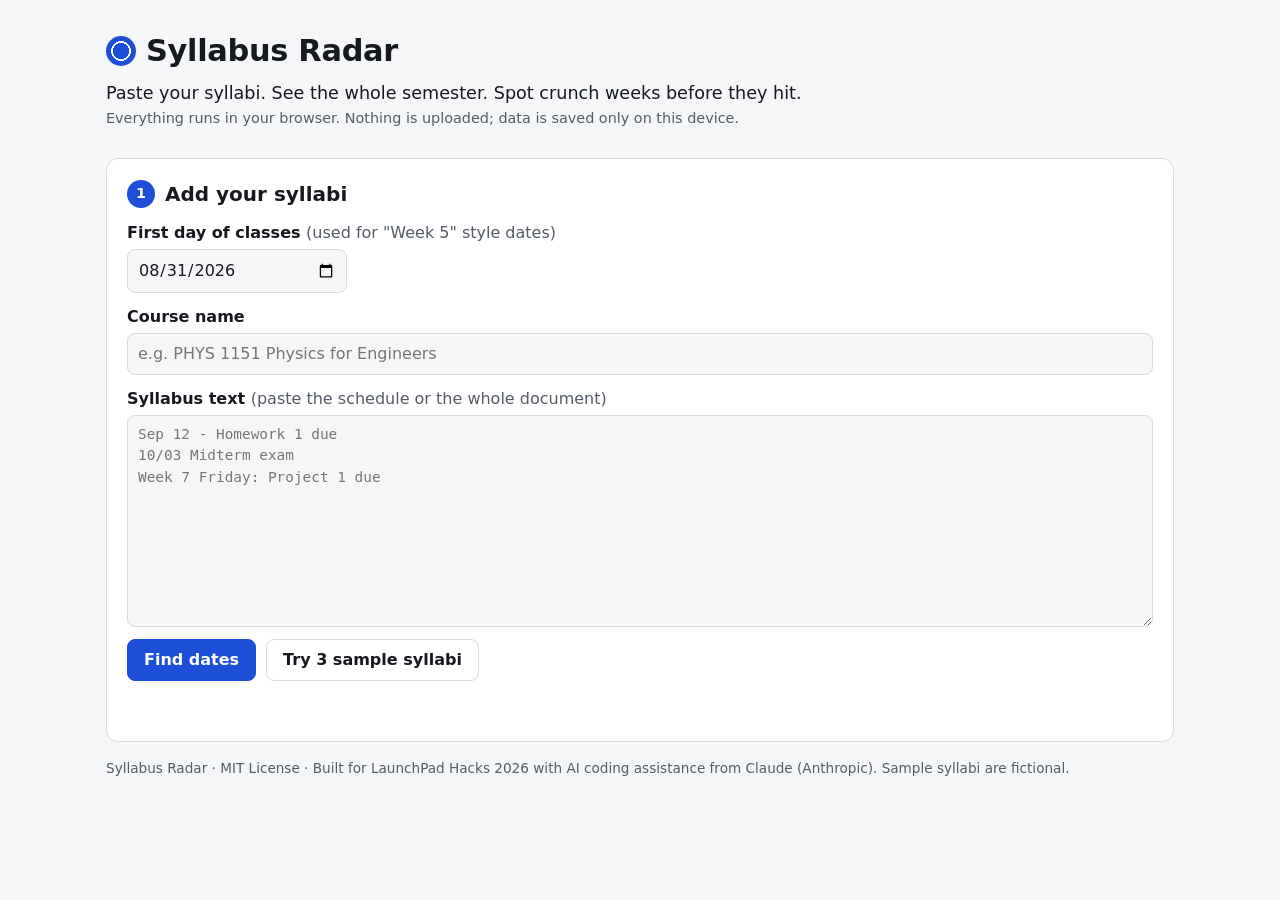
==== app/index.html @ d4526353 "Syllabus Radar: see your whole semester's deadlines by week (LaunchPad Hacks) Co-Authored-By: Claude" ====
<!doctype html>
<html lang="en">
<head>
<meta charset="utf-8">
<meta name="viewport" content="width=device-width, initial-scale=1">
<title>Syllabus Radar</title>
<meta name="description" content="Paste your syllabi, see your whole semester's workload by week, spot crunch weeks early, and export deadlines to your calendar. Runs entirely in your browser.">
<link rel="icon" href="data:image/svg+xml,%3Csvg xmlns='http://www.w3.org/2000/svg' viewBox='0 0 32 32'%3E%3Ccircle cx='16' cy='16' r='14' fill='%231d4ed8'/%3E%3Ccircle cx='16' cy='16' r='8' fill='none' stroke='white' stroke-width='2'/%3E%3Cpath d='M16 16 L27 9' stroke='white' stroke-width='2.5' stroke-linecap='round'/%3E%3C/svg%3E">
<link rel="stylesheet" href="styles.css">
</head>
<body>
<a class="skip" href="#main">Skip to content</a>
<header class="site">
  <div class="wrap">
    <h1><span class="logo" aria-hidden="true"></span>Syllabus Radar</h1>
    <p class="tag">Paste your syllabi. See the whole semester. Spot crunch weeks before they hit.</p>
    <p class="privacy">Everything runs in your browser. Nothing is uploaded; data is saved only on this device.</p>
  </div>
</header>

<main id="main" class="wrap">
  <section aria-labelledby="s1" class="card">
    <h2 id="s1"><span class="step">1</span> Add your syllabi</h2>
    <div class="row">
      <label for="termStart">First day of classes <span class="hint">(used for "Week 5" style dates)</span></label>
      <input type="date" id="termStart" required>
    </div>
    <div class="row">
      <label for="courseName">Course name</label>
      <input type="text" id="courseName" placeholder="e.g. PHYS 1151 Physics for Engineers" autocomplete="off">
    </div>
    <div class="row">
      <label for="syllabusText">Syllabus text <span class="hint">(paste the schedule or the whole document)</span></label>
      <textarea id="syllabusText" rows="9" placeholder="Sep 12 - Homework 1 due&#10;10/03 Midterm exam&#10;Week 7 Friday: Project 1 due"></textarea>
    </div>
    <div class="actions">
      <button type="button" id="addBtn" class="primary">Find dates</button>
      <button type="button" id="sampleBtn">Try 3 sample syllabi</button>
    </div>
    <ul id="courseList" class="chips" aria-label="Added courses"></ul>
    <p id="status" class="status" role="status" aria-live="polite"></p>
  </section>

  <section aria-labelledby="s2" class="card" id="radarCard" hidden>
    <h2 id="s2"><span class="step">2</span> Semester radar</h2>
    <p class="muted">Workload score per week: exam 5, project 4, quiz 2, homework 2, reading 1. Darker means heavier. Outlined weeks are crunch weeks.</p>
    <div class="heat-scroll" tabindex="0" role="region" aria-label="Workload heatmap, scrollable">
      <table class="heat" id="heat"></table>
    </div>
    <div class="legend" aria-hidden="true">
      <span>Light</span><i class="l0"></i><i class="l1"></i><i class="l2"></i><i class="l3"></i><i class="l4"></i><span>Heavy</span>
      <span class="crunch-key">Crunch week</span>
    </div>
    <div class="grid2">
      <div>
        <h3>Crunch weeks</h3>
        <ol id="crunchList" class="plain"></ol>
      </div>
      <div>
        <h3>Start early</h3>
        <p class="muted small">Suggested start dates: projects 14 days ahead, exams 7 days ahead.</p>
        <ol id="startList" class="plain"></ol>
      </div>
    </div>
  </section>

  <section aria-labelledby="s3" class="card" id="reviewCard" hidden>
    <h2 id="s3"><span class="step">3</span> Review the dates</h2>
    <p class="muted">The parser marks each item: <span class="conf high">high</span> explicit date, <span class="conf medium">medium</span> week + weekday or unclear type, <span class="conf low">low</span> guessed from a week number. Fix anything that looks wrong; changes update the radar.</p>
    <div class="actions">
      <label class="check"><input type="checkbox" id="onlyReview"> Show only items that need review</label>
      <button type="button" id="addRowBtn">Add item</button>
    </div>
    <div class="table-scroll">
      <table class="review" id="review">
        <caption class="sr-only">Extracted deadlines, editable</caption>
        <thead><tr><th scope="col">Date</th><th scope="col">Course</th><th scope="col">Item</th><th scope="col">Type</th><th scope="col">Check</th><th scope="col"><span class="sr-only">Delete</span></th></tr></thead>
        <tbody></tbody>
      </table>
    </div>
  </section>

  <section aria-labelledby="s4" class="card" id="exportCard" hidden>
    <h2 id="s4"><span class="step">4</span> Export</h2>
    <label class="check"><input type="checkbox" id="startReminders" checked> Also add "start" events for projects and exams</label>
    <div class="actions">
      <button type="button" id="icsBtn" class="primary">Download calendar (.ics)</button>
      <button type="button" id="csvBtn">Download spreadsheet (.csv)</button>
      <button type="button" id="clearBtn" class="danger">Clear all data</button>
    </div>
    <p class="muted small">The .ics file imports into Google Calendar, Apple Calendar and Outlook as all-day events.</p>
  </section>
</main>

<footer class="wrap foot">
  <p>Syllabus Radar &middot; MIT License &middot; Built for LaunchPad Hacks 2026 with AI coding assistance from Claude (Anthropic). Sample syllabi are fictional.</p>
</footer>
<script src="parser.js"></script>
<script src="samples.js"></script>
<script src="app.js"></script>
</body>
</html>
---- app/styles.css ----
:root {
  --bg: #f5f6f8; --surface: #ffffff; --text: #16191f; --muted: #535b68; --border: #d6dae1;
  --accent: #1d4ed8; --accent-ink: #ffffff; --focus: #f59e0b; --danger: #b42318;
  --h0: #eef1f5; --h1: #c7d7fb; --h2: #8fb0f5; --h3: #3461c9; --h4: #1e3fa8; --i1: #16191f; --i2: #0b1020; --i3: #ffffff; --i4: #ffffff;
  --crunch: #c2410c; --high: #1a7f37; --high-bg: #e6f4ea; --med: #8a5300; --med-bg: #fdf1dc; --low: #b42318; --low-bg: #fde8e6;
  color-scheme: light;
}
@media (prefers-color-scheme: dark) {
  :root:not([data-theme="light"]) {
    --bg: #0f1216; --surface: #181c22; --text: #e8eaee; --muted: #a4abb6; --border: #2e343d;
    --accent: #6b9bff; --accent-ink: #0b1020; --danger: #ff8a80;
    --h0: #20252c; --h1: #1f3466; --h2: #2c4d99; --h3: #3a62bd; --h4: #8db0ff; --i1: #e8eaee; --i2: #ffffff; --i3: #ffffff; --i4: #0b1020;
    --crunch: #fb923c; --high: #6fdc8c; --high-bg: #12301c; --med: #f5c26b; --med-bg: #3a2a0c; --low: #ff9b91; --low-bg: #3d1512;
    color-scheme: dark;
  }
}
:root[data-theme="dark"] {
  --bg: #0f1216; --surface: #181c22; --text: #e8eaee; --muted: #a4abb6; --border: #2e343d;
  --accent: #6b9bff; --accent-ink: #0b1020; --danger: #ff8a80;
  --h0: #20252c; --h1: #1f3466; --h2: #2c4d99; --h3: #3a62bd; --h4: #8db0ff; --i1: #e8eaee; --i2: #ffffff; --i3: #ffffff; --i4: #0b1020;
  --crunch: #fb923c; --high: #6fdc8c; --high-bg: #12301c; --med: #f5c26b; --med-bg: #3a2a0c; --low: #ff9b91; --low-bg: #3d1512;
  color-scheme: dark;
}
* { box-sizing: border-box; }
html { -webkit-text-size-adjust: 100%; }
body { margin: 0; background: var(--bg); color: var(--text); font: 16px/1.5 system-ui, -apple-system, "Segoe UI", Roboto, sans-serif; }
.wrap { max-width: 1100px; margin: 0 auto; padding: 0 16px; }
.skip { position: absolute; left: -9999px; }
.skip:focus { left: 16px; top: 8px; background: var(--surface); padding: 8px 12px; z-index: 10; }
.sr-only { position: absolute; width: 1px; height: 1px; overflow: hidden; clip: rect(0 0 0 0); white-space: nowrap; }
:focus-visible { outline: 3px solid var(--focus); outline-offset: 2px; }

header.site { padding: 28px 0 12px; }
header h1 { margin: 0; font-size: 1.9rem; display: flex; align-items: center; gap: 10px; letter-spacing: -0.01em; }
.logo { width: 30px; height: 30px; border-radius: 50%; background: radial-gradient(circle, transparent 38%, var(--surface) 39%, var(--surface) 46%, transparent 47%), var(--accent); flex: none; }
.tag { margin: 6px 0 2px; font-size: 1.1rem; }
.privacy { margin: 0; color: var(--muted); font-size: 0.9rem; }

.card { background: var(--surface); border: 1px solid var(--border); border-radius: 12px; padding: 20px; margin: 16px 0; }
h2 { margin: 0 0 12px; font-size: 1.25rem; display: flex; align-items: center; gap: 10px; }
h3 { font-size: 1.05rem; margin: 18px 0 6px; }
.step { display: inline-grid; place-items: center; width: 28px; height: 28px; border-radius: 50%; background: var(--accent); color: var(--accent-ink); font-size: 0.9rem; flex: none; }
.row { display: flex; flex-direction: column; gap: 4px; margin-bottom: 12px; }
label { font-weight: 600; }
.hint, .muted { color: var(--muted); font-weight: 400; }
.small { font-size: 0.88rem; }
input, select, textarea, button { font: inherit; color: var(--text); }
input[type=text], input[type=date], select, textarea { background: var(--bg); border: 1px solid var(--border); border-radius: 8px; padding: 8px 10px; min-height: 40px; max-width: 100%; }
textarea { width: 100%; font-family: ui-monospace, SFMono-Regular, Menlo, Consolas, monospace; font-size: 0.9rem; resize: vertical; }
#termStart { max-width: 220px; }
.actions { display: flex; flex-wrap: wrap; gap: 10px; align-items: center; margin: 8px 0; }
button { min-height: 40px; padding: 8px 16px; border-radius: 8px; border: 1px solid var(--border); background: var(--surface); cursor: pointer; font-weight: 600; }
button:hover { border-color: var(--accent); }
button.primary { background: var(--accent); color: var(--accent-ink); border-color: var(--accent); }
button.danger { color: var(--danger); }
.check { display: inline-flex; gap: 8px; align-items: center; font-weight: 500; }
.check input { width: 20px; height: 20px; }
.status { min-height: 1.5em; margin: 8px 0 0; font-weight: 500; }

.chips { list-style: none; padding: 0; margin: 8px 0 0; display: flex; flex-wrap: wrap; gap: 8px; }
.chip { display: inline-flex; align-items: center; gap: 4px; background: var(--bg); border: 1px solid var(--border); border-radius: 999px; padding: 2px 4px 2px 12px; font-size: 0.9rem; }
button.x { min-height: 32px; min-width: 32px; padding: 0 8px; border: 0; background: transparent; font-size: 1.2rem; line-height: 1; color: var(--muted); }
button.x:hover { color: var(--danger); }

.heat-scroll, .table-scroll { overflow-x: auto; -webkit-overflow-scrolling: touch; border-radius: 8px; }
table.heat { border-collapse: separate; border-spacing: 3px; font-size: 0.85rem; }
.heat th { font-weight: 600; }
.heat thead th { text-align: center; padding: 2px; min-width: 40px; }
.heat thead th .wn { display: block; font-size: 0.95rem; }
.heat thead th .wd { display: block; color: var(--muted); font-weight: 400; font-size: 0.72rem; white-space: nowrap; }
.heat thead th.crunch .wn { color: var(--crunch); }
.heat .rowh { text-align: left; padding-right: 10px; white-space: nowrap; position: sticky; left: 0; background: var(--surface); z-index: 1; max-width: 220px; overflow: hidden; text-overflow: ellipsis; }
.heat td { height: 38px; min-width: 40px; text-align: center; border-radius: 6px; font-variant-numeric: tabular-nums; font-weight: 600; }
.heat tr.total td { height: 44px; }
.heat tr.total th { font-weight: 700; }
.l0 { background: var(--h0); color: var(--muted); }
.l1 { background: var(--h1); color: var(--i1); }
.l2 { background: var(--h2); color: var(--i2); }
.l3 { background: var(--h3); color: var(--i3); }
.l4 { background: var(--h4); color: var(--i4); }
.heat td.crunch { box-shadow: inset 0 0 0 2px var(--crunch); }
.legend { display: flex; flex-wrap: wrap; gap: 6px; align-items: center; font-size: 0.85rem; color: var(--muted); margin-top: 8px; }
.legend i { width: 22px; height: 14px; border-radius: 3px; display: inline-block; }
.crunch-key { margin-left: 12px; padding: 1px 8px; border-radius: 4px; box-shadow: inset 0 0 0 2px var(--crunch); }

.grid2 { display: grid; grid-template-columns: 1fr 1fr; gap: 24px; }
ol.plain { list-style: none; padding: 0; margin: 0; }
.crunch-item { border-left: 4px solid var(--crunch); padding: 6px 12px; margin-bottom: 10px; background: var(--bg); border-radius: 0 8px 8px 0; }
.ci-h { margin: 0; }
.mini { margin: 4px 0; padding-left: 18px; font-size: 0.9rem; }
.advice { margin: 4px 0 2px; font-size: 0.88rem; color: var(--muted); }
.start-item { display: flex; gap: 10px; padding: 6px 0; border-bottom: 1px solid var(--border); font-size: 0.92rem; }
.sd { flex: none; font-weight: 700; color: var(--accent); min-width: 92px; }

table.review { width: 100%; border-collapse: collapse; font-size: 0.92rem; }
.review th { text-align: left; border-bottom: 2px solid var(--border); padding: 6px; }
.review td { border-bottom: 1px solid var(--border); padding: 6px; vertical-align: top; }
.review input[type=text] { width: 100%; min-width: 180px; }
.review select { max-width: 170px; }
.titlecell .src { display: block; color: var(--muted); font-size: 0.78rem; margin-top: 3px; }
.conf { display: inline-block; border-radius: 999px; padding: 1px 10px; font-size: 0.82rem; font-weight: 700; border: 0; min-height: 0; }
button.conf { min-height: 32px; }
.conf.high { background: var(--high-bg); color: var(--high); }
.conf.medium { background: var(--med-bg); color: var(--med); }
.conf.low { background: var(--low-bg); color: var(--low); }
tr.conf-low td:first-child { box-shadow: inset 4px 0 0 var(--low); }
tr.conf-medium td:first-child { box-shadow: inset 4px 0 0 var(--med); }

.foot { color: var(--muted); font-size: 0.85rem; padding-bottom: 32px; }

@media (max-width: 720px) {
  header h1 { font-size: 1.5rem; }
  .card { padding: 16px; }
  .grid2 { grid-template-columns: 1fr; gap: 0; }
  .heat .rowh { max-width: 110px; font-size: 0.78rem; }
  /* Review table becomes stacked cards on phones */
  .review thead { position: absolute; width: 1px; height: 1px; overflow: hidden; clip: rect(0 0 0 0); }
  .review, .review tbody, .review tr, .review td { display: block; width: 100%; }
  .review tr { border: 1px solid var(--border); border-radius: 8px; margin-bottom: 10px; padding: 6px; position: relative; }
  .review td { border: 0; padding: 4px; }
  .review td:last-child { position: absolute; top: 4px; right: 4px; width: auto; }
  .review td:first-child { box-shadow: none !important; }
  tr.conf-low { border-left: 4px solid var(--low) !important; }
  tr.conf-medium { border-left: 4px solid var(--med) !important; }
  .review select { max-width: 100%; }
  .review input[type=text] { min-width: 0; }
}
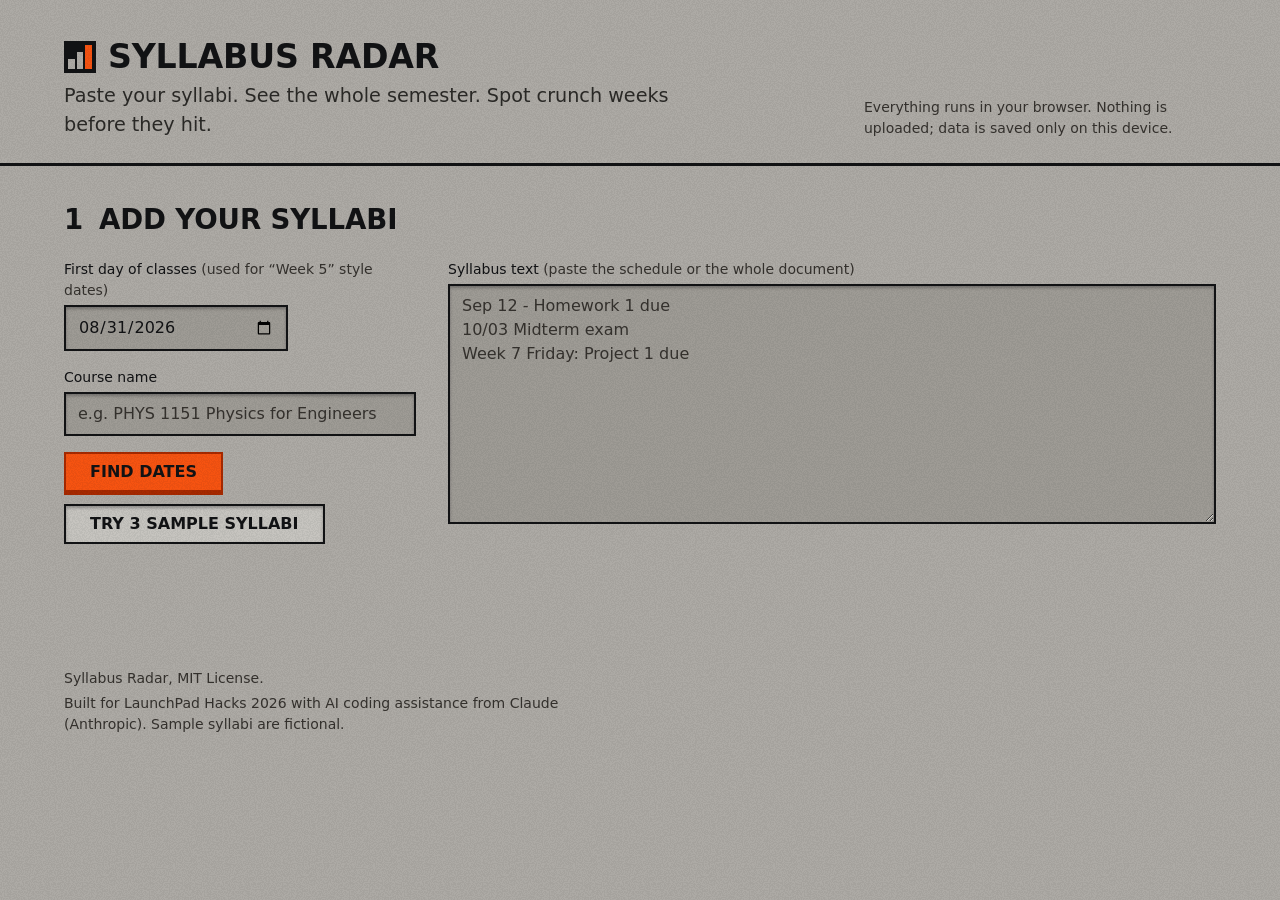
==== commit 639aa619: "Redesign with the Hallmark design skill; refresh screenshots Co-Authored-By: Claude Opus 5.5 <norepl" ====
--- a/app/index.html
+++ b/app/index.html
@@ -5,51 +5,57 @@
 <meta name="viewport" content="width=device-width, initial-scale=1">
 <title>Syllabus Radar</title>
 <meta name="description" content="Paste your syllabi, see your whole semester's workload by week, spot crunch weeks early, and export deadlines to your calendar. Runs entirely in your browser.">
-<link rel="icon" href="data:image/svg+xml,%3Csvg xmlns='http://www.w3.org/2000/svg' viewBox='0 0 32 32'%3E%3Ccircle cx='16' cy='16' r='14' fill='%231d4ed8'/%3E%3Ccircle cx='16' cy='16' r='8' fill='none' stroke='white' stroke-width='2'/%3E%3Cpath d='M16 16 L27 9' stroke='white' stroke-width='2.5' stroke-linecap='round'/%3E%3C/svg%3E">
+<link rel="icon" href="data:image/svg+xml,%3Csvg xmlns='http://www.w3.org/2000/svg' viewBox='0 0 32 32'%3E%3Crect width='32' height='32' fill='%23212226'/%3E%3Crect x='5' y='17' width='6' height='10' fill='%23b9b4ad'/%3E%3Crect x='13' y='11' width='6' height='16' fill='%23b9b4ad'/%3E%3Crect x='21' y='5' width='6' height='22' fill='%23f0612b'/%3E%3C/svg%3E">
 <link rel="stylesheet" href="styles.css">
 </head>
 <body>
 <a class="skip" href="#main">Skip to content</a>
 <header class="site">
-  <div class="wrap">
-    <h1><span class="logo" aria-hidden="true"></span>Syllabus Radar</h1>
+  <div class="wrap mast">
+    <h1><span class="logo" aria-hidden="true"><span></span><span></span><span></span></span>Syllabus Radar</h1>
     <p class="tag">Paste your syllabi. See the whole semester. Spot crunch weeks before they hit.</p>
     <p class="privacy">Everything runs in your browser. Nothing is uploaded; data is saved only on this device.</p>
   </div>
 </header>
 
 <main id="main" class="wrap">
-  <section aria-labelledby="s1" class="card">
+  <section aria-labelledby="s1" class="card intake">
     <h2 id="s1"><span class="step">1</span> Add your syllabi</h2>
-    <div class="row">
-      <label for="termStart">First day of classes <span class="hint">(used for "Week 5" style dates)</span></label>
-      <input type="date" id="termStart" required>
-    </div>
-    <div class="row">
-      <label for="courseName">Course name</label>
-      <input type="text" id="courseName" placeholder="e.g. PHYS 1151 Physics for Engineers" autocomplete="off">
-    </div>
-    <div class="row">
-      <label for="syllabusText">Syllabus text <span class="hint">(paste the schedule or the whole document)</span></label>
-      <textarea id="syllabusText" rows="9" placeholder="Sep 12 - Homework 1 due&#10;10/03 Midterm exam&#10;Week 7 Friday: Project 1 due"></textarea>
-    </div>
-    <div class="actions">
-      <button type="button" id="addBtn" class="primary">Find dates</button>
-      <button type="button" id="sampleBtn">Try 3 sample syllabi</button>
+    <div class="intake-grid">
+      <div class="row term">
+        <label for="termStart">First day of classes <span class="hint">(used for “Week 5” style dates)</span></label>
+        <input type="date" id="termStart" required>
+      </div>
+      <div class="row course">
+        <label for="courseName">Course name</label>
+        <input type="text" id="courseName" placeholder="e.g. PHYS 1151 Physics for Engineers" autocomplete="off">
+      </div>
+      <div class="row paste">
+        <label for="syllabusText">Syllabus text <span class="hint">(paste the schedule or the whole document)</span></label>
+        <textarea id="syllabusText" rows="9" placeholder="Sep 12 - Homework 1 due&#10;10/03 Midterm exam&#10;Week 7 Friday: Project 1 due"></textarea>
+      </div>
+      <div class="actions go">
+        <button type="button" id="addBtn" class="primary">Find dates</button>
+        <button type="button" id="sampleBtn">Try 3 sample syllabi</button>
+      </div>
     </div>
     <ul id="courseList" class="chips" aria-label="Added courses"></ul>
     <p id="status" class="status" role="status" aria-live="polite"></p>
   </section>
 
-  <section aria-labelledby="s2" class="card" id="radarCard" hidden>
-    <h2 id="s2"><span class="step">2</span> Semester radar</h2>
-    <p class="muted">Workload score per week: exam 5, project 4, quiz 2, homework 2, reading 1. Darker means heavier. Outlined weeks are crunch weeks.</p>
-    <div class="heat-scroll" tabindex="0" role="region" aria-label="Workload heatmap, scrollable">
-      <table class="heat" id="heat"></table>
+  <section aria-labelledby="s2" class="card radar" id="radarCard" hidden>
+    <div class="head">
+      <h2 id="s2"><span class="step">2</span> Semester radar</h2>
+      <p class="muted">Workload score per week: exam 5, project 4, quiz 2, homework 2, reading 1. Stronger shade means heavier. Outlined weeks are crunch weeks.</p>
     </div>
-    <div class="legend" aria-hidden="true">
-      <span>Light</span><i class="l0"></i><i class="l1"></i><i class="l2"></i><i class="l3"></i><i class="l4"></i><span>Heavy</span>
-      <span class="crunch-key">Crunch week</span>
+    <div class="board">
+      <div class="heat-scroll" tabindex="0" role="region" aria-label="Workload heatmap, scrollable">
+        <table class="heat" id="heat"></table>
+      </div>
+      <div class="legend" aria-hidden="true">
+        <span>Light</span><i class="l0"></i><i class="l1"></i><i class="l2"></i><i class="l3"></i><i class="l4"></i><span>Heavy</span>
+        <span class="crunch-key">Crunch week</span>
+      </div>
     </div>
     <div class="grid2">
       <div>
@@ -64,9 +70,11 @@
     </div>
   </section>
 
-  <section aria-labelledby="s3" class="card" id="reviewCard" hidden>
-    <h2 id="s3"><span class="step">3</span> Review the dates</h2>
-    <p class="muted">The parser marks each item: <span class="conf high">high</span> explicit date, <span class="conf medium">medium</span> week + weekday or unclear type, <span class="conf low">low</span> guessed from a week number. Fix anything that looks wrong; changes update the radar.</p>
+  <section aria-labelledby="s3" class="card review-sec" id="reviewCard" hidden>
+    <div class="head">
+      <h2 id="s3"><span class="step">3</span> Review the dates</h2>
+      <p class="muted">The parser marks each item: <span class="conf high">high</span> explicit date, <span class="conf medium">medium</span> week + weekday or unclear type, <span class="conf low">low</span> guessed from a week number. Fix anything that looks wrong; changes update the radar.</p>
+    </div>
     <div class="actions">
       <label class="check"><input type="checkbox" id="onlyReview"> Show only items that need review</label>
       <button type="button" id="addRowBtn">Add item</button>
@@ -80,20 +88,23 @@
     </div>
   </section>
 
-  <section aria-labelledby="s4" class="card" id="exportCard" hidden>
+  <section aria-labelledby="s4" class="card export" id="exportCard" hidden>
     <h2 id="s4"><span class="step">4</span> Export</h2>
-    <label class="check"><input type="checkbox" id="startReminders" checked> Also add "start" events for projects and exams</label>
-    <div class="actions">
-      <button type="button" id="icsBtn" class="primary">Download calendar (.ics)</button>
-      <button type="button" id="csvBtn">Download spreadsheet (.csv)</button>
-      <button type="button" id="clearBtn" class="danger">Clear all data</button>
+    <div class="export-body">
+      <label class="check"><input type="checkbox" id="startReminders" checked> Also add “start” events for projects and exams</label>
+      <div class="actions">
+        <button type="button" id="icsBtn" class="primary">Download calendar (.ics)</button>
+        <button type="button" id="csvBtn">Download spreadsheet (.csv)</button>
+        <button type="button" id="clearBtn" class="danger">Clear all data</button>
+      </div>
+      <p class="muted small">The .ics file imports into Google Calendar, Apple Calendar and Outlook as all-day events.</p>
     </div>
-    <p class="muted small">The .ics file imports into Google Calendar, Apple Calendar and Outlook as all-day events.</p>
   </section>
 </main>
 
 <footer class="wrap foot">
-  <p>Syllabus Radar &middot; MIT License &middot; Built for LaunchPad Hacks 2026 with AI coding assistance from Claude (Anthropic). Sample syllabi are fictional.</p>
+  <p>Syllabus Radar, MIT License.</p>
+  <p>Built for LaunchPad Hacks 2026 with AI coding assistance from Claude (Anthropic). Sample syllabi are fictional.</p>
 </footer>
 <script src="parser.js"></script>
 <script src="samples.js"></script>
--- a/app/styles.css
+++ b/app/styles.css
@@ -1,127 +1,184 @@
-:root {
-  --bg: #f5f6f8; --surface: #ffffff; --text: #16191f; --muted: #535b68; --border: #d6dae1;
-  --accent: #1d4ed8; --accent-ink: #ffffff; --focus: #f59e0b; --danger: #b42318;
-  --h0: #eef1f5; --h1: #c7d7fb; --h2: #8fb0f5; --h3: #3461c9; --h4: #1e3fa8; --i1: #16191f; --i2: #0b1020; --i3: #ffffff; --i4: #ffffff;
-  --crunch: #c2410c; --high: #1a7f37; --high-bg: #e6f4ea; --med: #8a5300; --med-bg: #fdf1dc; --low: #b42318; --low-bg: #fde8e6;
-  color-scheme: light;
+/* Hallmark · shape: app screen · genre: editorial · theme: Formwork (deal 2/3, seed student-tool-turns-pasted-65d3·81879657·2026-10-29·r0) · redesign: full
+ * nav: kept, a mast with the wordmark, the line and the privacy note over a 3px ink bar · signature: the semester board, a cast plate of weeks by course in a concrete-grey ramp where the only colour is safety orange on crunch weeks · states: empty (only step 1 shows until a syllabus is added), full; loading and error have no logic in app.js · formwork: cast, night pour for dark · modes: light+dark · data: sample (fictional syllabi, labelled)
+ * axes: mid/display-condensed/warm · posture: restrained · contrast: pass · v2.0.0 */
+/* Hallmark · pre-emit critique: P4 H5 E4 S4 R4 V4 · weakest: P, a tool has little room to argue; the argument is that only a crunch week earns colour, so the ramp is grey and orange is spent on crunch alone */
+/* Hallmark · reworded "Darker means heavier." to "Stronger shade means heavier." · the night pour shades heavy weeks lighter, so the old line lied in dark mode */
+/* Hallmark · reworded "Syllabus Radar · MIT License · Built for LaunchPad Hacks 2026" footer to two lines without middle dots · 63 names the dot-joined meta string */
+/* Hallmark · answered F4 · the pressed-in plate fill is the Formwork secondary, and the two orange primaries sit in separate steps (Find dates in step 1, Download calendar in the export band), one per step */
+@import url("./tokens.css");
+@import url("./base.css");
+
+/* ---------- shell ---------- */
+body::after { content: ""; position: fixed; inset: 0; pointer-events: none; z-index: var(--z-tooltip); opacity: var(--texture-opacity); mix-blend-mode: var(--grain-blend, multiply); background-size: 200px 200px; background-image: var(--grain); }
+.wrap { width: 100%; max-width: var(--container); margin-inline: auto; padding-inline: var(--gutter); }
+.skip { position: absolute; left: var(--space-md); top: var(--space-xs); transform: translateY(-200%); background: var(--color-plate); color: var(--color-ink); padding: var(--space-xs) var(--space-sm); z-index: var(--z-modal); border: var(--rule-bar) solid var(--color-ink); }
+.skip:focus { transform: none; }
+.sr-only { position: absolute; width: 1px; height: 1px; overflow: hidden; clip-path: inset(50%); white-space: nowrap; }
+body { line-height: 1.5; }
+h1, h2 { text-transform: uppercase; font-stretch: 75%; line-height: 1.02; }
+h3 { font-family: var(--font-body); font-weight: 700; font-size: var(--text-lg); text-transform: none; letter-spacing: 0; }
+
+header.site { border-bottom: var(--rule-bar) solid var(--color-ink); }
+.mast { display: grid; grid-template-columns: minmax(0, 1fr) minmax(0, 22rem); grid-template-areas: "name note" "tag note"; column-gap: var(--gap-columns); row-gap: var(--space-xs); align-items: end; padding-block: var(--space-xl) var(--space-lg); }
+.mast h1 { grid-area: name; font-size: var(--text-3xl); display: flex; align-items: center; gap: var(--space-sm); max-width: none; }
+.logo { display: inline-grid; grid-template-columns: repeat(3, 1fr); align-items: end; gap: var(--space-3xs); width: 32px; height: 32px; padding: var(--space-2xs); background: var(--color-ink); flex: none; }
+.logo span { display: block; background: var(--color-paper); }
+.logo span:nth-child(1) { height: 40%; } .logo span:nth-child(2) { height: 70%; } .logo span:nth-child(3) { height: 100%; background: var(--color-accent); }
+.tag { grid-area: tag; font-size: var(--text-lg); color: var(--color-ink-2); max-width: 52ch; }
+.privacy { grid-area: note; font-size: var(--text-sm); color: var(--color-muted); max-width: 40ch; justify-self: end; }
+
+/* ---------- sections: each opens on its own ink bar ---------- */
+.card { padding-block: var(--space-xl) var(--space-2xl); }
+.card + .card { border-top: var(--rule-bar) solid var(--color-ink); }
+.card h2, .card .head h2 { font-size: var(--text-2xl); display: flex; align-items: baseline; gap: var(--space-sm); }
+.step { font-family: var(--font-outlier); font-variant-numeric: tabular-nums; min-width: 1.2ch; }
+.head { display: grid; grid-template-columns: minmax(0, 20rem) minmax(0, 1fr); gap: var(--gap-columns); align-items: baseline; margin-bottom: var(--space-lg); }
+.head .muted { max-width: 70ch; }
+.muted, .hint { color: var(--color-muted); font-weight: 400; }
+.small { font-size: var(--text-sm); }
+
+/* ---------- step 1: intake ---------- */
+.intake h2 { margin-bottom: var(--space-lg); }
+.intake-grid { display: grid; grid-template-columns: minmax(0, 22rem) minmax(0, 1fr); grid-template-areas: "term paste" "course paste" "go paste"; column-gap: var(--gap-columns); row-gap: var(--space-md); align-items: start; }
+.term { grid-area: term; } .course { grid-area: course; } .paste { grid-area: paste; } .go { grid-area: go; align-self: end; }
+.row { display: flex; flex-direction: column; gap: var(--space-2xs); }
+label { font-weight: 500; font-size: var(--text-sm); }
+.check { font-size: var(--text-md); }
+
+input, select, textarea, button { font: inherit; color: var(--color-ink); }
+input[type=text], input[type=date], select, textarea { background: var(--color-paper-2); border: 2px solid var(--color-ink); border-radius: 0; box-shadow: var(--shadow-press); padding: var(--space-xs) var(--space-sm); min-height: 40px; max-width: 100%; }
+input::placeholder, textarea::placeholder { color: var(--color-muted); opacity: 1; }
+input:focus-visible, select:focus-visible, textarea:focus-visible { outline: 2px solid var(--color-focus); outline-offset: -4px; }
+input:disabled, select:disabled, textarea:disabled { opacity: 0.55; cursor: not-allowed; }
+textarea { width: 100%; min-height: 15rem; font-family: var(--font-body); font-variant-numeric: tabular-nums; resize: vertical; line-height: 1.5; }
+#termStart, #courseName { width: 100%; }
+#termStart { max-width: 14rem; }
+
+/* ---------- controls ---------- */
+.actions { display: flex; flex-wrap: wrap; gap: var(--space-sm); align-items: center; margin-block: var(--space-sm); }
+.go { margin: 0; }
+button { min-height: 40px; padding: var(--space-xs) var(--space-lg); border-radius: 0; border: 2px solid var(--color-ink); background: var(--color-plate); color: var(--color-ink); box-shadow: var(--shadow-press); cursor: pointer; font: 700 var(--text-md)/1.2 var(--font-display); font-stretch: 75%; text-transform: uppercase; white-space: nowrap; position: relative; transition: background-color var(--dur-micro) var(--ease-out), transform var(--dur-micro) var(--ease-out), box-shadow var(--dur-micro) var(--ease-out); }
+button::after { content: ""; position: absolute; inset: -4px 0; }
+button:hover { background: var(--color-paper-2); }
+button:active { transform: translateY(2px); }
+button:focus-visible { outline: 2px solid var(--color-focus); outline-offset: 3px; }
+button:disabled { opacity: 0.55; cursor: not-allowed; transform: none; }
+button.primary { background: var(--color-accent); color: var(--color-accent-ink); border-color: var(--color-accent-deep); box-shadow: 0 3px 0 var(--color-accent-deep); }
+button.primary:hover { background: var(--color-accent); border-color: var(--color-ink); }
+button.primary:active { transform: translateY(3px); box-shadow: 0 0 0 var(--color-accent-deep); }
+button.danger { color: var(--color-danger); }
+.check { display: inline-flex; gap: var(--space-xs); align-items: center; font-weight: 500; cursor: pointer; }
+.check input { width: 20px; height: 20px; margin: 0; accent-color: var(--color-ink); }
+.check input:focus-visible { outline: 2px solid var(--color-focus); outline-offset: 2px; }
+.status { min-height: 1.5em; margin-top: var(--space-sm); font-weight: 500; }
+
+.chips { list-style: none; padding: 0; margin: var(--space-lg) 0 0; display: flex; flex-wrap: wrap; gap: var(--space-xs); }
+.chip { display: inline-flex; align-items: center; gap: var(--space-2xs); border: 2px solid var(--color-ink); padding: 0 0 0 var(--space-sm); font-size: var(--text-sm); font-weight: 500; font-variant-numeric: tabular-nums; }
+button.x { min-height: 32px; min-width: 32px; padding: 0 var(--space-xs); border: 0; background: transparent; box-shadow: none; font: 400 var(--text-lg)/1 var(--font-body); text-transform: none; color: var(--color-muted); }
+button.x:hover { color: var(--color-danger); background: var(--color-paper-2); }
+
+/* ---------- step 2: the board (signature) ---------- */
+.board { background: var(--color-plate); border: var(--rule-bar) solid var(--color-ink); box-shadow: var(--shadow-card); padding: var(--space-lg); margin-bottom: var(--space-xl); }
+.heat-scroll, .table-scroll { overflow-x: auto; -webkit-overflow-scrolling: touch; }
+.heat-scroll:focus-visible { outline: 2px solid var(--color-focus); outline-offset: 4px; }
+table.heat { width: 100%; border-collapse: separate; border-spacing: var(--space-2xs); font-size: var(--text-sm); }
+.heat .rowh { width: 1%; }
+.heat th { font-weight: 500; }
+.heat thead th { text-align: center; padding: var(--space-2xs) 0 var(--space-xs); min-width: 46px; vertical-align: bottom; }
+.heat thead th .wn { display: block; font: 700 var(--text-xl)/1 var(--font-outlier); font-variant-numeric: tabular-nums; padding-block: var(--space-2xs); }
+.heat thead th .wd { display: block; color: var(--color-muted); font-size: var(--text-xs); font-weight: 400; white-space: nowrap; font-variant-numeric: tabular-nums; }
+.heat thead th.crunch .wn { background: var(--color-accent); color: var(--color-accent-ink); }
+.heat .rowh { text-align: left; padding-right: var(--space-sm); white-space: nowrap; position: sticky; left: 0; background: var(--color-plate); z-index: var(--z-raised); max-width: 15rem; overflow: hidden; text-overflow: ellipsis; }
+.heat thead .rowh { vertical-align: bottom; color: var(--color-muted); }
+.heat td { height: 46px; min-width: 46px; text-align: center; font: 700 var(--text-md)/1 var(--font-outlier); font-variant-numeric: tabular-nums; }
+.heat tr.total td { height: 52px; font-size: var(--text-lg); }
+.heat tr.total th { font-weight: 700; }
+.heat tr.total th, .heat tr.total td { border-top: var(--rule-bar) solid var(--color-ink); }
+.l0 { background: var(--heat-0); color: var(--heat-ink-0); }
+.l1 { background: var(--heat-1); color: var(--heat-ink-1); }
+.l2 { background: var(--heat-2); color: var(--heat-ink-2); }
+.l3 { background: var(--heat-3); color: var(--heat-ink-3); }
+.l4 { background: var(--heat-4); color: var(--heat-ink-4); }
+.heat td.crunch { box-shadow: inset 0 0 0 3px var(--color-accent); }
+.legend { display: flex; flex-wrap: wrap; gap: var(--space-2xs); align-items: center; font-size: var(--text-sm); color: var(--color-muted); margin-top: var(--space-md); }
+.legend i { width: 24px; height: 16px; display: inline-block; }
+.crunch-key { margin-left: var(--space-md); padding: var(--space-3xs) var(--space-xs); box-shadow: inset 0 0 0 3px var(--color-accent); color: var(--color-ink); }
+
+.grid2 { display: grid; grid-template-columns: minmax(0, 7fr) minmax(0, 5fr); gap: var(--space-2xl); }
+.grid2 h3 { margin-bottom: var(--space-sm); }
+.grid2 > div > .muted { margin-bottom: var(--space-sm); }
+ol.plain { list-style: none; padding: 0; margin: 0; }
+.crunch-item { border-top: var(--rule-bar) solid var(--color-accent); padding-block: var(--space-sm) var(--space-lg); }
+.ci-h { font-variant-numeric: tabular-nums; }
+.ci-h strong { font: 700 var(--text-xl)/1.1 var(--font-display); font-stretch: 75%; text-transform: uppercase; margin-right: var(--space-2xs); }
+.mini { margin: var(--space-xs) 0; padding-left: var(--space-md); font-size: var(--text-md); }
+.mini li + li { margin-top: var(--space-3xs); }
+.advice { font-size: var(--text-sm); color: var(--color-muted); max-width: 70ch; }
+.start-item { display: flex; gap: var(--space-sm); padding-block: var(--space-xs); border-bottom: var(--rule-hair) solid var(--color-paper-3); }
+.start-item:first-child { border-top: var(--rule-hair) solid var(--color-paper-3); }
+.sd { flex: none; font: 700 var(--text-md)/1.5 var(--font-outlier); font-variant-numeric: tabular-nums; min-width: 6.5rem; }
+
+/* ---------- step 3: review ---------- */
+.review-sec .actions { justify-content: space-between; margin-bottom: var(--space-md); }
+table.review { width: 100%; border-collapse: collapse; font-size: var(--text-md); border-top: var(--rule-bar) solid var(--color-ink); }
+.review th { text-align: left; font-size: var(--text-sm); font-weight: 500; color: var(--color-muted); padding: var(--space-xs); border-bottom: var(--rule-hair) solid var(--color-ink); white-space: nowrap; }
+.review td { border-bottom: var(--rule-hair) solid var(--color-paper-3); padding: var(--space-xs); vertical-align: top; }
+.review input[type=text] { width: 100%; min-width: 12rem; }
+.review select { max-width: 11rem; }
+.review td > .src { display: block; color: var(--color-muted); font-size: var(--text-sm); margin-top: var(--space-2xs); }
+.conf { display: inline-block; padding: 0 var(--space-xs); font: 500 var(--text-sm)/1.6 var(--font-body); text-transform: none; border: 2px solid transparent; }
+button.conf { min-height: 32px; box-shadow: none; padding: 0 var(--space-sm); font-weight: 700; }
+.conf.high { color: var(--color-high); border-color: currentColor; }
+.conf.medium { background: var(--color-med-bg); color: var(--color-ink); border-color: var(--color-ink); }
+.conf.low { background: var(--color-low-bg); color: var(--color-low-ink); border-color: var(--color-low-bg); }
+button.conf.medium:hover { background: var(--color-paper-2); }
+button.conf.low:hover { background: var(--color-low-bg); border-color: var(--color-ink); }
+tr.conf-low td:first-child { box-shadow: inset 4px 0 0 var(--color-low-bg); }
+tr.conf-medium td:first-child { box-shadow: inset 4px 0 0 var(--color-ink); }
+
+/* ---------- step 4: export, the ink band ---------- */
+.export { background: var(--color-band); color: var(--color-band-ink); padding-inline: var(--space-xl); margin-bottom: var(--space-2xl); --color-focus: var(--color-band-focus); }
+.export .muted { color: var(--color-band-ink); }
+.export h2 { margin-bottom: var(--space-lg); }
+.export-body { display: grid; gap: var(--space-sm); }
+.export .check input { accent-color: var(--color-accent); }
+
+.foot { color: var(--color-muted); font-size: var(--text-sm); padding-block: 0 var(--space-xl); display: grid; gap: var(--space-2xs); }
+
+/* ---------- phone ---------- */
+@media (max-width: 60rem) {
+  .mast { grid-template-columns: minmax(0, 1fr); grid-template-areas: "name" "tag" "note"; }
+  .privacy { justify-self: start; }
+  .head { grid-template-columns: minmax(0, 1fr); gap: var(--space-xs); }
+  .grid2 { grid-template-columns: minmax(0, 1fr); gap: var(--space-xl); }
 }
-@media (prefers-color-scheme: dark) {
-  :root:not([data-theme="light"]) {
-    --bg: #0f1216; --surface: #181c22; --text: #e8eaee; --muted: #a4abb6; --border: #2e343d;
-    --accent: #6b9bff; --accent-ink: #0b1020; --danger: #ff8a80;
-    --h0: #20252c; --h1: #1f3466; --h2: #2c4d99; --h3: #3a62bd; --h4: #8db0ff; --i1: #e8eaee; --i2: #ffffff; --i3: #ffffff; --i4: #0b1020;
-    --crunch: #fb923c; --high: #6fdc8c; --high-bg: #12301c; --med: #f5c26b; --med-bg: #3a2a0c; --low: #ff9b91; --low-bg: #3d1512;
-    color-scheme: dark;
-  }
+@media (max-width: 45rem) {
+  .mast { padding-block: var(--space-lg) var(--space-md); }
+  .mast h1 { font-size: var(--text-2xl); }
+  .tag { font-size: var(--text-md); }
+  .card { padding-block: var(--space-lg) var(--space-xl); }
+  .card h2, .card .head h2 { font-size: var(--text-xl); }
+  .intake-grid { grid-template-columns: minmax(0, 1fr); grid-template-areas: "term" "course" "paste" "go"; }
+  #termStart { max-width: 100%; }
+  textarea { min-height: 11rem; }
+  .board { padding: var(--space-sm); box-shadow: none; }
+  .heat .rowh { max-width: 6.5rem; font-size: var(--text-xs); }
+  .heat td { height: 40px; min-width: 40px; }
+  .heat thead th { min-width: 40px; }
+  .export { padding-inline: var(--space-md); margin-inline: calc(var(--gutter) * -1); }
+  /* Review table becomes stacked rows on phones */
+  .review thead { position: absolute; width: 1px; height: 1px; overflow: hidden; clip-path: inset(50%); }
+  .review, .review tbody, .review tr, .review td { display: block; width: 100%; }
+  table.review { border-top: 0; }
+  .review tr { border-top: var(--rule-bar) solid var(--color-ink); padding-block: var(--space-xs) var(--space-sm); position: relative; }
+  .review td { border: 0; padding: var(--space-2xs) 0; }
+  .review td:last-child { position: absolute; top: var(--space-xs); right: 0; width: auto; }
+  .review td:first-child { box-shadow: none; padding-right: var(--space-2xl); }
+  tr.conf-low { border-top-color: var(--color-low-bg); }
+  .review select { max-width: 100%; width: 100%; }
+  .review input[type=text], .review input[type=date] { min-width: 0; width: 100%; }
 }
-:root[data-theme="dark"] {
-  --bg: #0f1216; --surface: #181c22; --text: #e8eaee; --muted: #a4abb6; --border: #2e343d;
-  --accent: #6b9bff; --accent-ink: #0b1020; --danger: #ff8a80;
-  --h0: #20252c; --h1: #1f3466; --h2: #2c4d99; --h3: #3a62bd; --h4: #8db0ff; --i1: #e8eaee; --i2: #ffffff; --i3: #ffffff; --i4: #0b1020;
-  --crunch: #fb923c; --high: #6fdc8c; --high-bg: #12301c; --med: #f5c26b; --med-bg: #3a2a0c; --low: #ff9b91; --low-bg: #3d1512;
-  color-scheme: dark;
+@media (prefers-reduced-motion: reduce) {
+  button { transition: background-color var(--dur-micro) linear; }
+  button:active, button.primary:active { transform: none; }
 }
-* { box-sizing: border-box; }
-html { -webkit-text-size-adjust: 100%; }
-body { margin: 0; background: var(--bg); color: var(--text); font: 16px/1.5 system-ui, -apple-system, "Segoe UI", Roboto, sans-serif; }
-.wrap { max-width: 1100px; margin: 0 auto; padding: 0 16px; }
-.skip { position: absolute; left: -9999px; }
-.skip:focus { left: 16px; top: 8px; background: var(--surface); padding: 8px 12px; z-index: 10; }
-.sr-only { position: absolute; width: 1px; height: 1px; overflow: hidden; clip: rect(0 0 0 0); white-space: nowrap; }
-:focus-visible { outline: 3px solid var(--focus); outline-offset: 2px; }
-
-header.site { padding: 28px 0 12px; }
-header h1 { margin: 0; font-size: 1.9rem; display: flex; align-items: center; gap: 10px; letter-spacing: -0.01em; }
-.logo { width: 30px; height: 30px; border-radius: 50%; background: radial-gradient(circle, transparent 38%, var(--surface) 39%, var(--surface) 46%, transparent 47%), var(--accent); flex: none; }
-.tag { margin: 6px 0 2px; font-size: 1.1rem; }
-.privacy { margin: 0; color: var(--muted); font-size: 0.9rem; }
-
-.card { background: var(--surface); border: 1px solid var(--border); border-radius: 12px; padding: 20px; margin: 16px 0; }
-h2 { margin: 0 0 12px; font-size: 1.25rem; display: flex; align-items: center; gap: 10px; }
-h3 { font-size: 1.05rem; margin: 18px 0 6px; }
-.step { display: inline-grid; place-items: center; width: 28px; height: 28px; border-radius: 50%; background: var(--accent); color: var(--accent-ink); font-size: 0.9rem; flex: none; }
-.row { display: flex; flex-direction: column; gap: 4px; margin-bottom: 12px; }
-label { font-weight: 600; }
-.hint, .muted { color: var(--muted); font-weight: 400; }
-.small { font-size: 0.88rem; }
-input, select, textarea, button { font: inherit; color: var(--text); }
-input[type=text], input[type=date], select, textarea { background: var(--bg); border: 1px solid var(--border); border-radius: 8px; padding: 8px 10px; min-height: 40px; max-width: 100%; }
-textarea { width: 100%; font-family: ui-monospace, SFMono-Regular, Menlo, Consolas, monospace; font-size: 0.9rem; resize: vertical; }
-#termStart { max-width: 220px; }
-.actions { display: flex; flex-wrap: wrap; gap: 10px; align-items: center; margin: 8px 0; }
-button { min-height: 40px; padding: 8px 16px; border-radius: 8px; border: 1px solid var(--border); background: var(--surface); cursor: pointer; font-weight: 600; }
-button:hover { border-color: var(--accent); }
-button.primary { background: var(--accent); color: var(--accent-ink); border-color: var(--accent); }
-button.danger { color: var(--danger); }
-.check { display: inline-flex; gap: 8px; align-items: center; font-weight: 500; }
-.check input { width: 20px; height: 20px; }
-.status { min-height: 1.5em; margin: 8px 0 0; font-weight: 500; }
-
-.chips { list-style: none; padding: 0; margin: 8px 0 0; display: flex; flex-wrap: wrap; gap: 8px; }
-.chip { display: inline-flex; align-items: center; gap: 4px; background: var(--bg); border: 1px solid var(--border); border-radius: 999px; padding: 2px 4px 2px 12px; font-size: 0.9rem; }
-button.x { min-height: 32px; min-width: 32px; padding: 0 8px; border: 0; background: transparent; font-size: 1.2rem; line-height: 1; color: var(--muted); }
-button.x:hover { color: var(--danger); }
-
-.heat-scroll, .table-scroll { overflow-x: auto; -webkit-overflow-scrolling: touch; border-radius: 8px; }
-table.heat { border-collapse: separate; border-spacing: 3px; font-size: 0.85rem; }
-.heat th { font-weight: 600; }
-.heat thead th { text-align: center; padding: 2px; min-width: 40px; }
-.heat thead th .wn { display: block; font-size: 0.95rem; }
-.heat thead th .wd { display: block; color: var(--muted); font-weight: 400; font-size: 0.72rem; white-space: nowrap; }
-.heat thead th.crunch .wn { color: var(--crunch); }
-.heat .rowh { text-align: left; padding-right: 10px; white-space: nowrap; position: sticky; left: 0; background: var(--surface); z-index: 1; max-width: 220px; overflow: hidden; text-overflow: ellipsis; }
-.heat td { height: 38px; min-width: 40px; text-align: center; border-radius: 6px; font-variant-numeric: tabular-nums; font-weight: 600; }
-.heat tr.total td { height: 44px; }
-.heat tr.total th { font-weight: 700; }
-.l0 { background: var(--h0); color: var(--muted); }
-.l1 { background: var(--h1); color: var(--i1); }
-.l2 { background: var(--h2); color: var(--i2); }
-.l3 { background: var(--h3); color: var(--i3); }
-.l4 { background: var(--h4); color: var(--i4); }
-.heat td.crunch { box-shadow: inset 0 0 0 2px var(--crunch); }
-.legend { display: flex; flex-wrap: wrap; gap: 6px; align-items: center; font-size: 0.85rem; color: var(--muted); margin-top: 8px; }
-.legend i { width: 22px; height: 14px; border-radius: 3px; display: inline-block; }
-.crunch-key { margin-left: 12px; padding: 1px 8px; border-radius: 4px; box-shadow: inset 0 0 0 2px var(--crunch); }
-
-.grid2 { display: grid; grid-template-columns: 1fr 1fr; gap: 24px; }
-ol.plain { list-style: none; padding: 0; margin: 0; }
-.crunch-item { border-left: 4px solid var(--crunch); padding: 6px 12px; margin-bottom: 10px; background: var(--bg); border-radius: 0 8px 8px 0; }
-.ci-h { margin: 0; }
-.mini { margin: 4px 0; padding-left: 18px; font-size: 0.9rem; }
-.advice { margin: 4px 0 2px; font-size: 0.88rem; color: var(--muted); }
-.start-item { display: flex; gap: 10px; padding: 6px 0; border-bottom: 1px solid var(--border); font-size: 0.92rem; }
-.sd { flex: none; font-weight: 700; color: var(--accent); min-width: 92px; }
-
-table.review { width: 100%; border-collapse: collapse; font-size: 0.92rem; }
-.review th { text-align: left; border-bottom: 2px solid var(--border); padding: 6px; }
-.review td { border-bottom: 1px solid var(--border); padding: 6px; vertical-align: top; }
-.review input[type=text] { width: 100%; min-width: 180px; }
-.review select { max-width: 170px; }
-.titlecell .src { display: block; color: var(--muted); font-size: 0.78rem; margin-top: 3px; }
-.conf { display: inline-block; border-radius: 999px; padding: 1px 10px; font-size: 0.82rem; font-weight: 700; border: 0; min-height: 0; }
-button.conf { min-height: 32px; }
-.conf.high { background: var(--high-bg); color: var(--high); }
-.conf.medium { background: var(--med-bg); color: var(--med); }
-.conf.low { background: var(--low-bg); color: var(--low); }
-tr.conf-low td:first-child { box-shadow: inset 4px 0 0 var(--low); }
-tr.conf-medium td:first-child { box-shadow: inset 4px 0 0 var(--med); }
-
-.foot { color: var(--muted); font-size: 0.85rem; padding-bottom: 32px; }
-
-@media (max-width: 720px) {
-  header h1 { font-size: 1.5rem; }
-  .card { padding: 16px; }
-  .grid2 { grid-template-columns: 1fr; gap: 0; }
-  .heat .rowh { max-width: 110px; font-size: 0.78rem; }
-  /* Review table becomes stacked cards on phones */
-  .review thead { position: absolute; width: 1px; height: 1px; overflow: hidden; clip: rect(0 0 0 0); }
-  .review, .review tbody, .review tr, .review td { display: block; width: 100%; }
-  .review tr { border: 1px solid var(--border); border-radius: 8px; margin-bottom: 10px; padding: 6px; position: relative; }
-  .review td { border: 0; padding: 4px; }
-  .review td:last-child { position: absolute; top: 4px; right: 4px; width: auto; }
-  .review td:first-child { box-shadow: none !important; }
-  tr.conf-low { border-left: 4px solid var(--low) !important; }
-  tr.conf-medium { border-left: 4px solid var(--med) !important; }
-  .review select { max-width: 100%; }
-  .review input[type=text] { min-width: 0; }
-}
